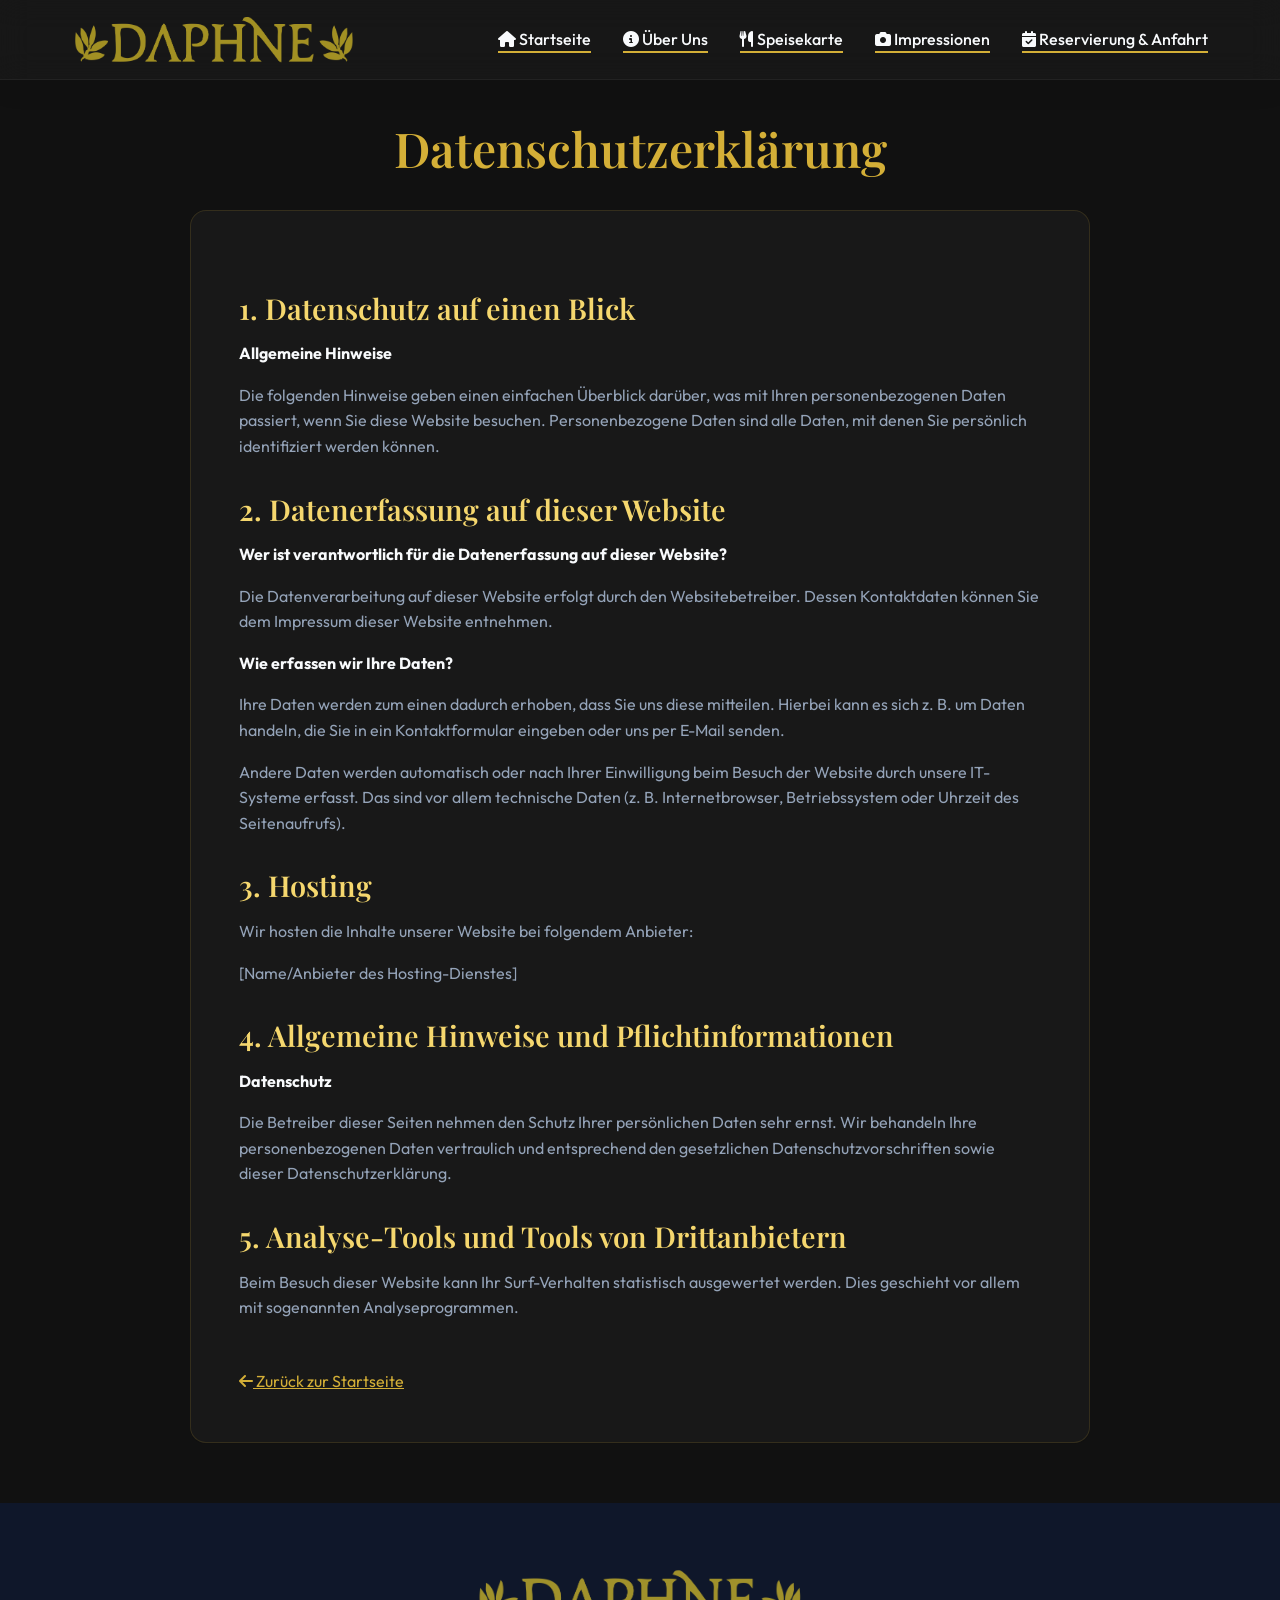
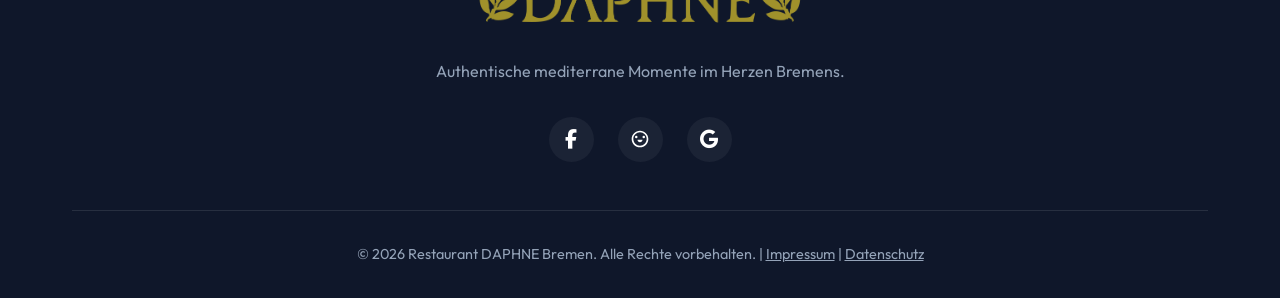
==== datenschutz.html @ 1f501cd0 "init" ====
<!DOCTYPE html>
<html lang="de">

<head>
    <meta charset="UTF-8">
    <meta name="viewport" content="width=device-width, initial-scale=1.0">
    <meta name="description" content="Datenschutzerklärung - Restaurant DAPHNE in Bremen.">
    <meta name="robots" content="noindex, follow">
    <!-- Google Fonts -->
    <link rel="preconnect" href="https://fonts.googleapis.com">
    <link rel="preconnect" href="https://fonts.gstatic.com" crossorigin>
    <link
        href="https://fonts.googleapis.com/css2?family=Outfit:wght@300;400;500;600;700&family=Playfair+Display:ital,wght@0,400;0,600;0,700;1,400&display=swap"
        rel="stylesheet">
    <!-- FontAwesome -->
    <link rel="stylesheet" href="https://cdnjs.cloudflare.com/ajax/libs/font-awesome/6.4.0/css/all.min.css">
    <!-- Styles -->
    <link rel="stylesheet" href="css/style.css">

    <title>Datenschutz | Restaurant DAPHNE Bremen</title>
    <style>
        .legal-content {
            padding: 120px 0 60px;
            min-height: 70vh;
        }
        .legal-content h1 {
            color: var(--clr-gold);
            margin-bottom: 2rem;
            font-size: 3rem;
            text-align: center;
        }
        .legal-box {
            background: rgba(30, 30, 30, 0.6);
            border: 1px solid rgba(212, 175, 55, 0.15);
            border-radius: 16px;
            padding: 3rem;
            backdrop-filter: blur(5px);
            max-width: 900px;
            margin: 0 auto;
        }
        .legal-box h2 {
            text-align: left;
            margin-top: 2rem;
            margin-bottom: 1rem;
            font-size: 1.8rem;
            color: var(--clr-gold-light);
        }
        .legal-box h2::after {
            left: 0;
            transform: none;
        }
        .legal-box p, .legal-box ul, .legal-box li {
            margin-bottom: 1rem;
            color: var(--clr-text-light);
        }
        .legal-box strong {
            color: var(--clr-text-main);
        }
        .back-link {
            display: inline-block;
            margin-top: 2rem;
            color: var(--clr-gold);
            text-decoration: underline;
        }
        .legal-box ul {
            padding-left: 1.5rem;
            list-style-type: disc;
        }
    </style>
</head>

<body>

    <!-- Navigation -->
    <nav class="navbar scrolled" id="navbar">
        <div class="nav-container">
            <a href="index.html" class="logo">
                <img src="assets/images/daphne_logo_orig.png" alt="Restaurant Daphne Logo"
                    style="height:52px; width:auto;">
            </a>
            <div class="nav-toggle" id="nav-toggle">
                <i class="fas fa-bars"></i>
            </div>
            <ul class="nav-links" id="nav-links">
                <li><a href="index.html#home"><i class="fas fa-house"></i> Startseite</a></li>
                <li><a href="index.html#about"><i class="fas fa-info-circle"></i> Über Uns</a></li>
                <li><a href="index.html#menu"><i class="fas fa-utensils"></i> Speisekarte</a></li>
                <li><a href="index.html#gallery"><i class="fas fa-camera"></i> Impressionen</a></li>
                <li><a href="index.html#contact"><i class="fas fa-calendar-check"></i> Reservierung &amp; Anfahrt</a></li>
            </ul>
        </div>
    </nav>

    <main>
        <div class="container legal-content">
            <h1>Datenschutzerklärung</h1>
            <div class="legal-box">
                <h2>1. Datenschutz auf einen Blick</h2>
                <p><strong>Allgemeine Hinweise</strong></p>
                <p>Die folgenden Hinweise geben einen einfachen Überblick darüber, was mit Ihren personenbezogenen Daten passiert, wenn Sie diese Website besuchen. Personenbezogene Daten sind alle Daten, mit denen Sie persönlich identifiziert werden können.</p>
                
                <h2>2. Datenerfassung auf dieser Website</h2>
                <p><strong>Wer ist verantwortlich für die Datenerfassung auf dieser Website?</strong></p>
                <p>Die Datenverarbeitung auf dieser Website erfolgt durch den Websitebetreiber. Dessen Kontaktdaten können Sie dem Impressum dieser Website entnehmen.</p>
                
                <p><strong>Wie erfassen wir Ihre Daten?</strong></p>
                <p>Ihre Daten werden zum einen dadurch erhoben, dass Sie uns diese mitteilen. Hierbei kann es sich z. B. um Daten handeln, die Sie in ein Kontaktformular eingeben oder uns per E-Mail senden.</p>
                <p>Andere Daten werden automatisch oder nach Ihrer Einwilligung beim Besuch der Website durch unsere IT-Systeme erfasst. Das sind vor allem technische Daten (z. B. Internetbrowser, Betriebssystem oder Uhrzeit des Seitenaufrufs).</p>

                <h2>3. Hosting</h2>
                <p>Wir hosten die Inhalte unserer Website bei folgendem Anbieter:</p>
                <p>[Name/Anbieter des Hosting-Dienstes]</p>

                <h2>4. Allgemeine Hinweise und Pflichtinformationen</h2>
                <p><strong>Datenschutz</strong></p>
                <p>Die Betreiber dieser Seiten nehmen den Schutz Ihrer persönlichen Daten sehr ernst. Wir behandeln Ihre personenbezogenen Daten vertraulich und entsprechend den gesetzlichen Datenschutzvorschriften sowie dieser Datenschutzerklärung.</p>
                
                <h2>5. Analyse-Tools und Tools von Drittanbietern</h2>
                <p>Beim Besuch dieser Website kann Ihr Surf-Verhalten statistisch ausgewertet werden. Dies geschieht vor allem mit sogenannten Analyseprogrammen.</p>

                <a href="index.html" class="back-link"><i class="fas fa-arrow-left"></i> Zurück zur Startseite</a>
            </div>
        </div>
    </main>

    <!-- Footer -->
    <footer class="footer">
        <div class="container">
            <div class="footer-content">
                <div class="footer-logo">
                    <img src="assets/images/daphne_logo_orig.png" alt="Restaurant Daphne Logo" 
                         style="height:60px; width:auto; filter: brightness(0) saturate(100%) invert(74%) sepia(58%) saturate(543%) hue-rotate(6deg) brightness(101%);">
                </div>
                <p>Authentische mediterrane Momente im Herzen Bremens.</p>
                <div class="social-links">
                    <a href="https://www.facebook.com/p/Restaurant-Daphne-100063892156850/" target="_blank" rel="noopener noreferrer" class="social-link"
                        aria-label="Facebook"><i class="fa-brands fa-facebook-f"></i></a>
                    <a href="https://www.tripadvisor.de/Restaurant_Review-g187325-d11717537-Reviews-Daphne-Bremen.html" target="_blank" rel="noopener noreferrer" class="social-link"
                        aria-label="TripAdvisor"><svg viewBox="0 0 24 24" style="width: 20px; height: 20px; fill: currentColor;" xmlns="http://www.w3.org/2000/svg"><path d="M12 2C6.477 2 2 6.477 2 12s4.477 10 10 10 10-4.477 10-10S17.523 2 12 2zm0 18c-4.411 0-8-3.589-8-8s3.589-8 8-8 8 3.589 8 8-3.589 8-8 8zm-4.5-9a1.5 1.5 0 100-3 1.5 1.5 0 000 3zm9 0a1.5 1.5 0 100-3 1.5 1.5 0 000 3zm-4.5 5c-1.657 0-3-1.343-3-3h6c0 1.657-1.343 3-3 3z"/></svg></a>
                    <a href="https://www.google.com/search?q=Restaurant+Daphne+Bremen+Rezensionen" target="_blank" rel="noopener noreferrer" class="social-link"
                        aria-label="Google Reviews"><i class="fa-brands fa-google"></i></a>
                </div>
            </div>
            <div class="footer-bottom">
                <p>&copy; 2026 Restaurant DAPHNE Bremen. Alle Rechte vorbehalten. | <a href="impressum.html"
                        style="text-decoration: underline;">Impressum</a> | <a href="datenschutz.html"
                        style="text-decoration: underline;">Datenschutz</a></p>
            </div>
        </div>
    </footer>

    <script src="js/script.js"></script>
</body>

</html>
---- css/style.css ----
/* CSS Variables for theming (Premium Greek Aesthetics) */
:root {
    /* Colors */
    --clr-azure: #004b87;
    /* Deep Greek Sea Blue */
    --clr-azure-light: #0066b8;
    --clr-gold: #D4AF37;
    /* Premium Gold for accents */
    --clr-gold-light: #f5d76e;
    --clr-white: #ffffff;
    --clr-bg-inner: #111111;
    /* Dark background for container boxes */
    --clr-text-main: #f8fafc;
    /* Light text for dark theme */
    --clr-text-light: #94a3b8;
    /* Lighter grey for dark theme */
    --clr-bg-dark: #0f172a;
    /* Main section background */

    /* Typography */
    --font-heading: 'Playfair Display', serif;
    --font-body: 'Outfit', sans-serif;

    /* Layout */
    --max-width: 1200px;
    --header-height: 80px;

    /* Shadows */
    --shadow-sm: 0 2px 4px rgba(0, 0, 0, 0.05);
    --shadow-md: 0 4px 6px rgba(0, 0, 0, 0.07);
    --shadow-lg: 0 10px 15px rgba(0, 0, 0, 0.1);

    /* Transitions */
    --transition-fast: 0.2s ease;
    --transition-norm: 0.3s ease;
    --transition-slow: 0.5s ease;
}

/* Rest */
* {
    margin: 0;
    padding: 0;
    box-sizing: border-box;
}

html {
    scroll-behavior: smooth;
    font-size: 16px;
}

body {
    font-family: var(--font-body);
    color: var(--clr-text-main);
    background-color: var(--clr-bg-inner);
    line-height: 1.6;
    overflow-x: hidden;
}

h1,
h2,
h3,
h4,
h5,
h6 {
    font-family: var(--font-heading);
    font-weight: 600;
    line-height: 1.2;
}

a {
    text-decoration: none;
    color: inherit;
    transition: color var(--transition-fast);
}

ul {
    list-style: none;
}

img {
    max-width: 100%;
    height: auto;
    display: block;
}

/* Utilities */
.container {
    max-width: var(--max-width);
    margin: 0 auto;
    padding: 0 2rem;
}

.bg-light {
    background-color: #1a1a1a;
    /* slightly lighter dark bg */
}

/* Buttons */
.btn {
    display: inline-block;
    padding: 0.8rem 2rem;
    font-weight: 500;
    border-radius: 4px;
    text-transform: uppercase;
    letter-spacing: 1px;
    font-size: 0.9rem;
    transition: all var(--transition-norm);
    cursor: pointer;
    border: 2px solid transparent;
}

.btn-primary {
    background-color: var(--clr-gold);
    color: #1a1a1a;
    /* Dark text on gold button */
}

.btn-primary:hover {
    background-color: var(--clr-gold-light);
    transform: translateY(-2px);
    box-shadow: var(--shadow-md);
}

.btn-secondary {
    background-color: transparent;
    color: var(--clr-gold);
    border-color: var(--clr-gold);
}

.btn-secondary:hover {
    background-color: var(--clr-gold);
    color: #1a1a1a;
    transform: translateY(-2px);
}

/* --- Modules / Components --- */

/* Navbar */
.navbar {
    position: fixed;
    top: 0;
    left: 0;
    width: 100%;
    height: var(--header-height);
    background-color: rgba(26, 26, 26, 0.7);
    /* Modern Glassmorphism */
    backdrop-filter: blur(15px) saturate(180%);
    -webkit-backdrop-filter: blur(15px) saturate(180%);
    border-bottom: 1px solid rgba(255, 255, 255, 0.05);
    z-index: 1000;
    box-shadow: 0 4px 30px rgba(0, 0, 0, 0.1);
    transition: all 0.4s cubic-bezier(0.4, 0, 0.2, 1);
}

.navbar.scrolled {
    height: 70px;
    box-shadow: var(--shadow-md);
}

.nav-container {
    display: flex;
    justify-content: space-between;
    align-items: center;
    max-width: var(--max-width);
    margin: 0 auto;
    padding: 0 2rem;
    height: 100%;
}

.logo {
    display: flex;
    align-items: center;
}

/* Tint the logo image to match the gold accent colour (#D4AF37) */
.logo img {
    filter: brightness(0) saturate(100%) invert(74%) sepia(58%) saturate(543%) hue-rotate(6deg) brightness(101%);
    transition: filter var(--transition-fast);
}

.logo img:hover {
    filter: brightness(0) saturate(100%) invert(90%) sepia(50%) saturate(600%) hue-rotate(6deg) brightness(110%);
}


.logo-text {
    font-family: var(--font-heading);
    font-size: 1.8rem;
    font-weight: 700;
    color: var(--clr-gold);
    letter-spacing: 2px;
}

.nav-links {
    display: flex;
    gap: 2rem;
}

.nav-links a {
    font-weight: 500;
    font-size: 1rem;
    color: var(--clr-text-main);
    position: relative;
}

.nav-links a::after {
    content: '';
    position: absolute;
    bottom: -4px;
    left: 0;
    width: 0;
    height: 2px;
    background-color: var(--clr-gold);
    transition: width var(--transition-norm);
}

.nav-links a:hover::after,
.nav-links a.active::after {
    width: 100%;
}

.nav-toggle {
    display: none;
    font-size: 1.5rem;
    color: var(--clr-gold);
    cursor: pointer;
}

/* Hero Section with Slider */
.hero {
    height: 100vh;
    display: flex;
    align-items: center;
    justify-content: center;
    position: relative;
    color: var(--clr-white);
    text-align: center;
    overflow: hidden;
}

.hero-slider {
    position: absolute;
    top: 0;
    left: 0;
    width: 100%;
    height: 100%;
    z-index: 1;
}

.hero-slide {
    position: absolute;
    top: 0;
    left: 0;
    width: 100%;
    height: 100%;
    background-size: cover;
    background-position: center;
    opacity: 0;
    transition: opacity 1.5s ease-in-out;
    transform: scale(1.1); /* Pre-scale for zoom effect */
}

.hero-slide.active {
    opacity: 1;
    z-index: 2;
    animation: kenBurns 8s linear forwards;
}

@keyframes kenBurns {
    0% { transform: scale(1.1); }
    100% { transform: scale(1); }
}

.hero-overlay {
    position: absolute;
    top: 0;
    left: 0;
    width: 100%;
    height: 100%;
    background: linear-gradient(rgba(0,0,0,0.6), rgba(0,0,0,0.7));
    z-index: 3;
}

.hero-content {
    position: relative;
    z-index: 2;
    color: var(--clr-white);
    max-width: 800px;
    padding: 0 2rem;
    animation: fadeInDown 1s ease-out forwards;
}

.hero-title {
    font-size: 3.5rem;
    margin-bottom: 1rem;
}

.hero-title span {
    color: var(--clr-gold);
    font-size: 4.5rem;
    line-height: 1.1;
}

.hero-subtitle {
    font-size: 1.25rem;
    font-weight: 300;
    margin-bottom: 2rem;
    opacity: 0.9;
}

.hero-buttons {
    display: flex;
    gap: 1rem;
    justify-content: center;
}

/* Basic Sections Setup */
section {
    padding: 5rem 0;
}

section h2 {
    font-size: 2.5rem;
    color: var(--clr-gold);
    margin-bottom: 3rem;
    text-align: center;
    position: relative;
}

section h2::after {
    content: '';
    position: absolute;
    bottom: -15px;
    left: 50%;
    transform: translateX(-50%);
    width: 60px;
    height: 3px;
    background-color: var(--clr-gold);
}

/* Greek Divider Patterns */
.greek-divider {
    width: 100%;
    height: 30px;
    background-image: url("data:image/svg+xml,%3Csvg xmlns='http://www.w3.org/2000/svg' width='30' height='30' viewBox='0 0 30 30'%3E%3Cpath d='M5 15h5v-10h10v20h-20v-10h5z' fill='none' stroke='%23D4AF37' stroke-width='2'/%3E%3C/svg%3E");
    background-repeat: repeat-x;
    background-position: left center;
    background-size: 30px 30px;
    opacity: 0.4;
    margin: 1rem 0;
}

/* Specials Banner */
.specials-banner {
    background: linear-gradient(90deg, var(--clr-gold), var(--clr-gold-light));
    color: #1a1a1a;
    padding: 0.8rem 0;
    text-align: center;
    font-weight: 600;
    font-size: 1.1rem;
    position: relative;
    z-index: 10;
    box-shadow: 0 4px 15px rgba(212, 175, 55, 0.3);
}

.specials-banner i {
    margin-right: 0.8rem;
    animation: pulse 2s infinite;
}

@keyframes pulse {
    0% { transform: scale(1); }
    50% { transform: scale(1.2); }
    100% { transform: scale(1); }
}

/* About Section */
.about-grid {
    display: grid;
    grid-template-columns: 1fr 1fr;
    gap: 4rem;
    align-items: center;
}

.about-content h3 {
    font-size: 2rem;
    color: var(--clr-text-main);
    margin-bottom: 1.5rem;
}

.about-content p {
    margin-bottom: 1.5rem;
    font-size: 1.1rem;
    color: var(--clr-text-light);
}

.about-image {
    position: relative;
}

.about-image img {
    border-radius: 8px;
    box-shadow: var(--shadow-lg);
    transition: transform var(--transition-slow);
}

.about-image:hover img {
    transform: scale(1.02);
}

.about-image::before {
    content: '';
    position: absolute;
    top: -20px;
    right: -20px;
    width: 100%;
    height: 100%;
    border: 3px solid var(--clr-gold);
    border-radius: 8px;
    z-index: -1;
}

/* Menu Section */
.menu-section {
    background-color: var(--clr-bg-dark);
    /* darker section bg */
}

.menu-cards-grid {
    display: grid;
    grid-template-columns: repeat(auto-fit, minmax(280px, 1fr));
    gap: 2rem;
    padding: 1rem 0;
}

.menu-cat-card {
    background: rgba(30, 30, 30, 0.6);
    border: 1px solid rgba(212, 175, 55, 0.15);
    border-radius: 16px;
    padding: 2.5rem 1.5rem;
    text-align: center;
    transition: all 0.4s cubic-bezier(0.175, 0.885, 0.32, 1.275);
    cursor: pointer;
    backdrop-filter: blur(5px);
}

.menu-cat-card:hover {
    transform: translateY(-12px) scale(1.02);
    box-shadow: 0 20px 40px rgba(0, 0, 0, 0.3);
    border-color: var(--clr-gold);
    background: rgba(42, 42, 42, 0.9);
}

.cat-icon {
    font-size: 3rem;
    color: var(--clr-gold);
    margin-bottom: 1.5rem;
}

.menu-cat-card h3 {
    font-size: 1.5rem;
    color: var(--clr-gold-light);
    margin-bottom: 1rem;
}

.menu-cat-card p {
    color: var(--clr-text-light);
    font-size: 0.95rem;
    line-height: 1.5;
}

/* Menu Modal Styles */
.menu-modal {
    display: none;
    /* Hidden by default */
    position: fixed;
    z-index: 2000;
    left: 0;
    top: 0;
    width: 100%;
    height: 100%;
    background-color: rgba(15, 23, 42, 0.85);
    /* Dark overlay */
    backdrop-filter: blur(5px);
    overflow-y: auto;
    opacity: 0;
    transition: opacity var(--transition-norm);
}

.menu-modal.show {
    display: block;
    opacity: 1;
}

.menu-modal-content {
    background-color: rgba(26, 26, 26, 0.9);
    margin: 5% auto;
    padding: 3.5rem 2.5rem;
    border: 1px solid rgba(212, 175, 55, 0.3);
    border-radius: 20px;
    width: 90%;
    max-width: 850px;
    box-shadow: 0 25px 50px -12px rgba(0, 0, 0, 0.5);
    position: relative;
    transform: translateY(-40px);
    transition: transform 0.6s cubic-bezier(0.34, 1.56, 0.64, 1);
    backdrop-filter: blur(20px);
    -webkit-backdrop-filter: blur(20px);
}

.menu-modal.show .menu-modal-content {
    transform: translateY(0);
}

.close-modal {
    color: var(--clr-text-light);
    position: absolute;
    top: 20px;
    right: 30px;
    font-size: 2.5rem;
    font-weight: bold;
    cursor: pointer;
    transition: color var(--transition-fast);
}

.close-modal:hover,
.close-modal:focus {
    color: var(--clr-gold-light);
    text-decoration: none;
}

/* Modal Internal Menu Grid styles reused from previous */
#modalMenuGrid {
    padding-top: 1rem;
}

.menu-grid {
    display: grid;
    grid-template-columns: repeat(auto-fit, minmax(300px, 1fr));
    gap: 2rem;
}

.menu-item {
    background: rgba(45, 45, 45, 0.3);
    padding: 1.5rem;
    border-radius: 12px;
    border: 1px solid rgba(255, 255, 255, 0.03);
    border-left: 4px solid var(--clr-gold);
    transition: all 0.3s cubic-bezier(0.4, 0, 0.2, 1);
}

.menu-item:hover {
    background: rgba(55, 55, 55, 0.5);
    transform: translateX(8px);
    box-shadow: 15px 15px 35px rgba(0, 0, 0, 0.2);
}

.menu-item-header {
    display: flex;
    justify-content: space-between;
    align-items: baseline;
    margin-bottom: 0.5rem;
}

.menu-item-title {
    font-weight: 600;
    font-size: 1.2rem;
    color: var(--clr-gold);
}

.menu-item-price {
    font-weight: 700;
    color: var(--clr-text-main);
    font-size: 1.1rem;
}

.menu-item-desc {
    color: var(--clr-text-light);
    font-size: 0.95rem;
    line-height: 1.4;
}

/* Gallery / Slider Section */
.gallery-section {
    position: relative;
    overflow: hidden;
}

.slider-container {
    position: relative;
    max-width: 1000px;
    margin: 0 auto;
    border-radius: 8px;
    overflow: hidden;
    box-shadow: var(--shadow-lg);
    aspect-ratio: 16/9;
    background: #111;
}

.slider {
    display: flex;
    transition: transform 0.5s ease-in-out;
    height: 100%;
}

.slide {
    position: relative;
    min-width: 100%;
    height: 100%;
}

.slide img {
    width: 100%;
    height: 100%;
    object-fit: cover;
}

.slide-caption {
    position: absolute;
    bottom: 0;
    left: 0;
    width: 100%;
    padding: 4rem 2rem 2rem;
    background: linear-gradient(transparent, rgba(17, 17, 17, 0.9));
    color: var(--clr-white);
    font-size: 1.2rem;
    font-weight: 500;
    text-align: center;
    transform: translateY(20px);
    opacity: 0;
    transition: all 0.5s ease 0.3s;
}

.slide.active-slide .slide-caption {
    transform: translateY(0);
    opacity: 1;
}

.slider-dots {
    position: absolute;
    bottom: 20px;
    left: 0;
    width: 100%;
    display: flex;
    justify-content: center;
    gap: 0.5rem;
    z-index: 10;
}

.dot {
    width: 12px;
    height: 12px;
    border-radius: 50%;
    background: rgba(255, 255, 255, 0.3);
    cursor: pointer;
    transition: background var(--transition-fast);
}

.dot.active {
    background: var(--clr-gold);
}

.slider-btn {
    position: absolute;
    top: 50%;
    transform: translateY(-50%);
    background: rgba(42, 42, 42, 0.8);
    color: var(--clr-gold);
    border: 1px solid var(--clr-gold);
    width: 50px;
    height: 50px;
    border-radius: 50%;
    font-size: 1.5rem;
    cursor: pointer;
    z-index: 10;
    transition: all var(--transition-fast);
}

.slider-btn:hover {
    background: var(--clr-gold);
    color: #1a1a1a;
}

.slider-btn.prev {
    left: 20px;
}

.slider-btn.next {
    right: 20px;
}

/* Reviews Section */
.reviews-section {
    background-color: var(--clr-bg-dark);
    padding: 6rem 0;
}

.reviews-grid {
    display: grid;
    grid-template-columns: repeat(auto-fit, minmax(300px, 1fr));
    gap: 2.5rem;
}

.review-card {
    background: rgba(30, 30, 30, 0.4);
    border: 1px solid rgba(212, 175, 55, 0.1);
    border-radius: 12px;
    padding: 2rem;
    position: relative;
    transition: transform var(--transition-norm);
}

.review-card:hover {
    transform: translateY(-10px);
    border-color: var(--clr-gold);
}

.review-stars {
    color: var(--clr-gold);
    margin-bottom: 1rem;
    font-size: 0.9rem;
}

.review-text {
    font-style: italic;
    color: var(--clr-text-main);
    margin-bottom: 1.5rem;
    line-height: 1.6;
}

.review-author {
    font-weight: 600;
    color: var(--clr-gold-light);
    display: flex;
    align-items: center;
    gap: 0.8rem;
}

.review-author::before {
    content: '';
    width: 30px;
    height: 2px;
    background-color: var(--clr-gold);
}

/* Sticky Reservation Bar */
.reservation-bar {
    position: fixed;
    bottom: 0;
    left: 0;
    width: 100%;
    background: linear-gradient(90deg, var(--clr-gold), var(--clr-gold-light));
    color: #1a1a1a;
    text-align: center;
    padding: 0.75rem 0;
    font-weight: 700;
    font-size: 1.1rem;
    z-index: 1050; /* Below mobile nav (1100) */
    box-shadow: 0 -4px 15px rgba(0, 0, 0, 0.2);
    transform: translateY(100%);
    transition: transform 0.4s cubic-bezier(0.4, 0, 0.2, 1);
    display: none; /* Only on mobile/scroll */
}

.reservation-bar.visible {
    transform: translateY(0);
}

.reservation-bar a {
    color: inherit;
    display: flex;
    align-items: center;
    justify-content: center;
    gap: 0.8rem;
}

.reservation-bar i {
    font-size: 1.2rem;
}

@media (max-width: 768px) {
    .reservation-bar {
        display: block;
        bottom: 64px; /* Above mobile bottom nav */
    }
}

.opening-hours-highlight {
    color: var(--clr-gold) !important;
    font-weight: 700;
}

/* Smart Opening Status Indicator */
.opening-status {
    display: flex;
    align-items: center;
    gap: 0.8rem;
    margin-bottom: 1.5rem;
    background: rgba(45, 45, 45, 0.4);
    padding: 0.8rem 1.2rem;
    border-radius: 8px;
    border: 1px solid rgba(255, 255, 255, 0.05);
}

.status-dot {
    width: 12px;
    height: 12px;
    border-radius: 50%;
    position: relative;
    display: inline-block;
}

.status-dot.open {
    background-color: #22c55e;
    box-shadow: 0 0 10px rgba(34, 197, 94, 0.4);
}

.status-dot.closed {
    background-color: #ef4444;
    box-shadow: 0 0 10px rgba(239, 68, 68, 0.4);
}

.status-dot.open::after {
    content: '';
    position: absolute;
    width: 100%;
    height: 100%;
    background-color: inherit;
    border-radius: 50%;
    animation: pulse-green 2s infinite;
}

@keyframes pulse-green {
    0% { transform: scale(1); opacity: 0.8; }
    100% { transform: scale(2.5); opacity: 0; }
}

.status-text {
    font-weight: 600;
    font-size: 1rem;
    color: var(--clr-text-main);
}

/* Contact layout tweaks for day highlighting */
.opening-hours-list {
    display: flex;
    flex-direction: column;
    gap: 0.5rem;
}

/* Hero Section */
.contact-grid {
    display: grid;
    grid-template-columns: 1fr 1fr;
    gap: 4rem;
    align-items: start;
}

.contact-info {
    background: #1a1a1a;
    padding: 3rem;
    border-radius: 8px;
    box-shadow: var(--shadow-md);
    border-top: 4px solid var(--clr-gold);
}

.contact-info h3 {
    font-size: 1.8rem;
    margin-bottom: 2rem;
    color: var(--clr-gold);
}

.info-item {
    display: flex;
    align-items: flex-start;
    margin-bottom: 1.5rem;
}

.info-item i {
    color: var(--clr-gold);
    font-size: 1.5rem;
    margin-right: 1.5rem;
    margin-top: 0.2rem;
}

.info-text strong {
    display: block;
    color: var(--clr-text-main);
    margin-bottom: 0.25rem;
}

.info-text p {
    color: var(--clr-text-main);
}

.info-text p a {
    color: var(--clr-gold);
}

.map-container {
    width: 100%;
    height: 100%;
    min-height: 400px;
    border-radius: 8px;
    overflow: hidden;
    box-shadow: var(--shadow-md);
}

.map-container iframe {
    width: 100%;
    height: 100%;
    border: 0;
}

/* Footer layout */
.footer {
    background-color: var(--clr-bg-dark);
    color: var(--clr-text-light);
    padding: 4rem 0 2rem;
}

.footer-content {
    display: flex;
    flex-direction: column;
    align-items: center;
    text-align: center;
    gap: 2rem;
    margin-bottom: 3rem;
}

.footer-logo {
    font-family: var(--font-heading);
    color: var(--clr-gold);
    font-size: 2.5rem;
    letter-spacing: 2px;
}

.social-links {
    display: flex;
    gap: 1.5rem;
}

.social-link {
    width: 45px;
    height: 45px;
    border-radius: 50%;
    background-color: rgba(255, 255, 255, 0.05);
    display: flex;
    align-items: center;
    justify-content: center;
    color: var(--clr-white);
    font-size: 1.2rem;
    transition: all var(--transition-fast);
}

.social-link:hover {
    background-color: var(--clr-gold);
    color: var(--clr-bg-dark);
    transform: translateY(-3px);
}

.footer-bottom {
    text-align: center;
    padding-top: 2rem;
    border-top: 1px solid rgba(255, 255, 255, 0.1);
    font-size: 0.9rem;
}

@media (max-width: 1100px) {
    .nav-links {
        gap: 1rem;
    }

    .nav-links a {
        font-size: 0.9rem;
    }

    .nav-container {
        padding: 0 1rem;
    }
}

@media (max-width: 992px) {

    .contact-grid,
    .about-grid {
        grid-template-columns: 1fr;
    }
}

/* Scroll to Top Button */
#scrollToTopBtn {
    position: fixed;
    bottom: 30px;
    right: 30px;
    width: 50px;
    height: 50px;
    background-color: var(--clr-gold);
    color: #1a1a1a;
    border: none;
    border-radius: 50%;
    font-size: 1.2rem;
    cursor: pointer;
    box-shadow: var(--shadow-lg);
    opacity: 0;
    visibility: hidden;
    transform: translateY(20px);
    transition: all var(--transition-norm);
    z-index: 999;
}

#scrollToTopBtn.visible {
    opacity: 1;
    visibility: visible;
    transform: translateY(0);
}

#scrollToTopBtn:hover {
    background-color: var(--clr-gold-light);
    transform: translateY(-5px);
}

.fade-in-section {
    opacity: 0;
    transform: translateY(30px);
    transition: opacity 1s cubic-bezier(0.25, 0.46, 0.45, 0.94), transform 1s cubic-bezier(0.25, 0.46, 0.45, 0.94);
    will-change: opacity, transform;
}

.fade-in-section.is-visible {
    opacity: 1;
    transform: translateY(0);
}

/* Animations */
@keyframes fadeInDown {
    from {
        opacity: 0;
        transform: translateY(-40px);
    }

    to {
        opacity: 1;
        transform: translateY(0);
    }
}

/* Print Styles */
@media print {

    .navbar,
    .hero,
    .slider-btn,
    .slider-dots,
    .social-links,
    #scrollToTopBtn,
    iframe {
        display: none !important;
    }

    body {
        background: white !important;
        color: black !important;
    }

    h2,
    h3,
    p {
        color: black !important;
    }

    .menu-cat-card {
        border: 1px solid #ccc !important;
        page-break-inside: avoid;
    }
}

/* Responsive */
@media (max-width: 768px) {

    /* ── Hide hamburger / old dropdown nav ── */
    .nav-links,
    .nav-toggle {
        display: none !important;
    }

    /* ── Slim top navbar on mobile (logo only) ── */
    .navbar {
        height: 56px;
    }

    .navbar.scrolled {
        height: 48px;
    }

    .logo img {
        height: 40px !important;
    }

    /* ── Body padding: top for navbar, bottom for tab bar ── */
    body {
        padding-bottom: 68px;
    }

    /* ── Hero ── */
    .hero {
        height: auto;
        min-height: 60vh;
        padding: 5rem 0 3rem;
        background-attachment: scroll;
        /* parallax off on mobile */
    }

    .hero-title {
        font-size: 2.2rem;
    }

    .hero-title span {
        font-size: 2.8rem;
    }

    .hero-subtitle {
        font-size: 1rem;
    }

    .hero-buttons {
        flex-direction: column;
        align-items: center;
        gap: 0.75rem;
    }

    .hero-buttons .btn {
        width: 100%;
        max-width: 280px;
        text-align: center;
    }

    /* ── Sections ── */
    section {
        padding: 4rem 0;
    }

    section h2 {
        font-size: 1.9rem;
        margin-bottom: 2rem;
    }

    /* ── About / Contact stacked ── */
    .about-grid,
    .contact-grid {
        grid-template-columns: 1fr;
        gap: 2rem;
    }

    .about-image::before {
        display: none;
        /* decorative offset border looks off on mobile */
    }

    /* ── Menu cards ── */
    .menu-cards-grid {
        grid-template-columns: 1fr 1fr;
        gap: 1rem;
    }

    .menu-cat-card {
        padding: 1.5rem 1rem;
    }

    .cat-icon {
        font-size: 2.2rem;
        margin-bottom: 0.75rem;
    }

    .menu-cat-card h3 {
        font-size: 1.1rem;
    }

    /* ── Gallery slider ── */
    .slider-container {
        border-radius: 4px;
    }

    /* ── Contact info box ── */
    .contact-info {
        padding: 2rem 1.25rem;
    }

    /* ── Scroll to top button: sit above bottom nav ── */
    #scrollToTopBtn {
        bottom: 82px;
        right: 16px;
        width: 42px;
        height: 42px;
        font-size: 1rem;
    }
}

/* ━━━━━━━━━━━━━━━━━━━━━━━━━━━━━━━━━━
   MOBILE BOTTOM NAV BAR
   Hidden on desktop, shown ≤768px
━━━━━━━━━━━━━━━━━━━━━━━━━━━━━━━━━━ */
.mobile-bottom-nav {
    display: none;
    /* hidden on desktop */
}

@media (max-width: 768px) {
    .mobile-bottom-nav {
        display: flex;
        position: fixed;
        bottom: 0;
        left: 0;
        width: 100%;
        height: 64px;
        background-color: #1a1a1a;
        border-top: 1px solid rgba(212, 175, 55, 0.25);
        box-shadow: 0 -4px 20px rgba(0, 0, 0, 0.4);
        z-index: 1100;
        justify-content: space-around;
        align-items: stretch;
        padding: 0;
        /* Respect iPhone safe-area / home indicator */
        padding-bottom: env(safe-area-inset-bottom);
    }

    .mobile-nav-item {
        display: flex;
        flex-direction: column;
        align-items: center;
        justify-content: center;
        gap: 3px;
        flex: 1;
        color: #888;
        font-size: 0.65rem;
        font-family: var(--font-body);
        font-weight: 500;
        letter-spacing: 0.3px;
        text-decoration: none;
        text-transform: uppercase;
        padding: 6px 2px 4px;
        transition: color var(--transition-fast), background-color var(--transition-fast);
        position: relative;
        -webkit-tap-highlight-color: transparent;
    }

    .mobile-nav-item i {
        font-size: 1.25rem;
        transition: transform var(--transition-fast), color var(--transition-fast);
    }

    .mobile-nav-item span {
        line-height: 1;
    }

    /* Active tab highlight */
    .mobile-nav-item.active {
        color: var(--clr-gold);
    }

    .mobile-nav-item.active i {
        transform: translateY(-2px);
        color: var(--clr-gold);
    }

    /* Gold indicator pip above active tab */
    .mobile-nav-item.active::before {
        content: '';
        position: absolute;
        top: 0;
        left: 50%;
        transform: translateX(-50%);
        width: 28px;
        height: 3px;
        border-radius: 0 0 3px 3px;
        background: var(--clr-gold);
    }

    /* Hover state for non-active */
    .mobile-nav-item:not(.active):hover {
        color: var(--clr-gold-light);
        background-color: rgba(212, 175, 55, 0.06);
    }
}

/* Very small phones */
@media (max-width: 380px) {
    .mobile-nav-item span {
        display: none;
        /* icon-only on tiny screens */
    }

    .mobile-nav-item i {
        font-size: 1.4rem;
    }

    .hero-title {
        font-size: 1.8rem;
    }

    .hero-title span {
        font-size: 2.2rem;
    }

    .menu-cards-grid {
        grid-template-columns: 1fr;
    }
}
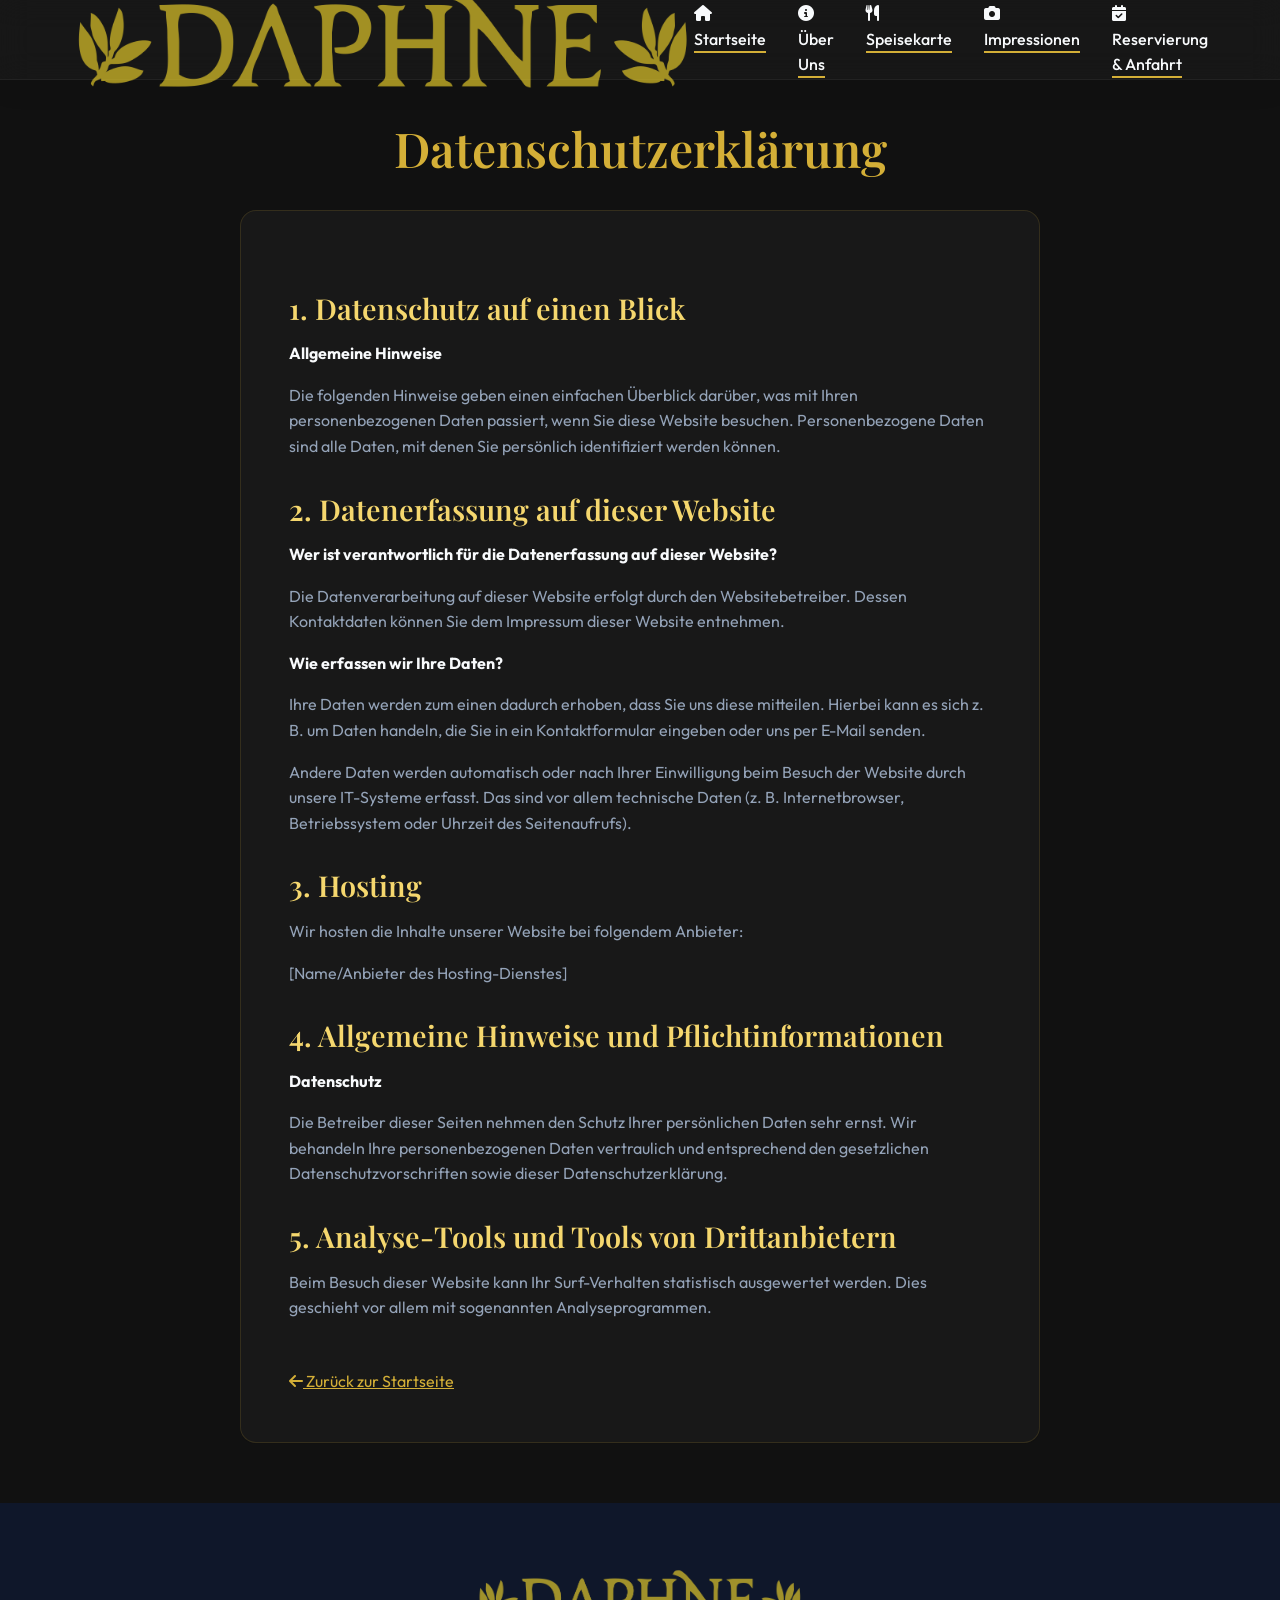
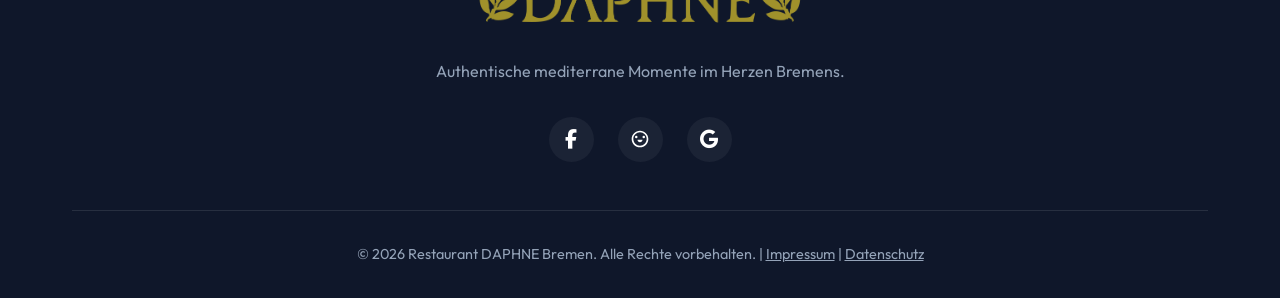
==== commit c0e27de1: "style: align legal pages with index.html CSS and accessibility - Move inline <style> blocks to CSS c" ====
--- a/datenschutz.html
+++ b/datenschutz.html
@@ -18,55 +18,6 @@
     <link rel="stylesheet" href="css/style.css">
 
     <title>Datenschutz | Restaurant DAPHNE Bremen</title>
-    <style>
-        .legal-content {
-            padding: 120px 0 60px;
-            min-height: 70vh;
-        }
-        .legal-content h1 {
-            color: var(--clr-gold);
-            margin-bottom: 2rem;
-            font-size: 3rem;
-            text-align: center;
-        }
-        .legal-box {
-            background: rgba(30, 30, 30, 0.6);
-            border: 1px solid rgba(212, 175, 55, 0.15);
-            border-radius: 16px;
-            padding: 3rem;
-            backdrop-filter: blur(5px);
-            max-width: 900px;
-            margin: 0 auto;
-        }
-        .legal-box h2 {
-            text-align: left;
-            margin-top: 2rem;
-            margin-bottom: 1rem;
-            font-size: 1.8rem;
-            color: var(--clr-gold-light);
-        }
-        .legal-box h2::after {
-            left: 0;
-            transform: none;
-        }
-        .legal-box p, .legal-box ul, .legal-box li {
-            margin-bottom: 1rem;
-            color: var(--clr-text-light);
-        }
-        .legal-box strong {
-            color: var(--clr-text-main);
-        }
-        .back-link {
-            display: inline-block;
-            margin-top: 2rem;
-            color: var(--clr-gold);
-            text-decoration: underline;
-        }
-        .legal-box ul {
-            padding-left: 1.5rem;
-            list-style-type: disc;
-        }
-    </style>
 </head>
 
 <body>
@@ -75,12 +26,11 @@
     <nav class="navbar scrolled" id="navbar">
         <div class="nav-container">
             <a href="index.html" class="logo">
-                <img src="assets/images/daphne_logo_orig.png" alt="Restaurant Daphne Logo"
-                    style="height:52px; width:auto;">
+                <img src="assets/images/daphne_logo_orig.png" alt="Restaurant Daphne Logo" height="52" width="auto" loading="eager">
             </a>
-            <div class="nav-toggle" id="nav-toggle">
-                <i class="fas fa-bars"></i>
-            </div>
+            <button class="nav-toggle" id="nav-toggle" aria-expanded="false" aria-controls="nav-links" aria-label="Navigation öffnen">
+                <i class="fas fa-bars" aria-hidden="true"></i>
+            </button>
             <ul class="nav-links" id="nav-links">
                 <li><a href="index.html#home"><i class="fas fa-house"></i> Startseite</a></li>
                 <li><a href="index.html#about"><i class="fas fa-info-circle"></i> Über Uns</a></li>
@@ -128,8 +78,8 @@
         <div class="container">
             <div class="footer-content">
                 <div class="footer-logo">
-                    <img src="assets/images/daphne_logo_orig.png" alt="Restaurant Daphne Logo" 
-                         style="height:60px; width:auto; filter: brightness(0) saturate(100%) invert(74%) sepia(58%) saturate(543%) hue-rotate(6deg) brightness(101%);">
+                    <img src="assets/images/daphne_logo_orig.png" alt="Restaurant Daphne Logo"
+                         class="footer-logo-img">
                 </div>
                 <p>Authentische mediterrane Momente im Herzen Bremens.</p>
                 <div class="social-links">
@@ -142,9 +92,7 @@
                 </div>
             </div>
             <div class="footer-bottom">
-                <p>&copy; 2026 Restaurant DAPHNE Bremen. Alle Rechte vorbehalten. | <a href="impressum.html"
-                        style="text-decoration: underline;">Impressum</a> | <a href="datenschutz.html"
-                        style="text-decoration: underline;">Datenschutz</a></p>
+                <p>&copy; 2026 Restaurant DAPHNE Bremen. Alle Rechte vorbehalten. | <a href="impressum.html" class="footer-legal-link">Impressum</a> | <a href="datenschutz.html" class="footer-legal-link">Datenschutz</a></p>
             </div>
         </div>
     </footer>
--- a/css/style.css
+++ b/css/style.css
@@ -56,6 +56,30 @@
     overflow-x: hidden;
 }
 
+/* Issue #1: Focus indicator for keyboard navigation */
+:focus-visible {
+    outline: 2px solid var(--clr-gold);
+    outline-offset: 3px;
+}
+
+/* Skip to main content link for keyboard users */
+.skip-link {
+    position: absolute;
+    top: -100px;
+    left: 0;
+    background: var(--clr-azure);
+    color: var(--clr-white);
+    padding: 0.75rem 1.5rem;
+    z-index: 9999;
+    transition: top var(--transition-norm);
+    font-family: var(--font-body);
+    font-weight: 500;
+}
+
+.skip-link:focus {
+    top: 0;
+}
+
 h1,
 h2,
 h3,
@@ -131,6 +155,12 @@
     background-color: var(--clr-gold);
     color: #1a1a1a;
     transform: translateY(-2px);
+}
+
+/* Issue #8: Visually secondary gold outline button (smaller, less prominent) */
+.btn-outline-gold {
+    font-size: 0.875rem;
+    padding: 0.6rem 1.4rem;
 }
 
 /* --- Modules / Components --- */
@@ -224,11 +254,14 @@
     font-size: 1.5rem;
     color: var(--clr-gold);
     cursor: pointer;
+    background: none;
+    border: none;
+    padding: 0;
 }
 
 /* Hero Section with Slider */
 .hero {
-    height: 100vh;
+    min-height: 100dvh;
     display: flex;
     align-items: center;
     justify-content: center;
@@ -521,6 +554,10 @@
     font-weight: bold;
     cursor: pointer;
     transition: color var(--transition-fast);
+    background: none;
+    border: none;
+    padding: 0;
+    line-height: 1;
 }
 
 .close-modal:hover,
@@ -648,12 +685,22 @@
 }
 
 .dot {
+    position: relative; /* Issue #4: needed for ::after tap area */
     width: 12px;
     height: 12px;
     border-radius: 50%;
     background: rgba(255, 255, 255, 0.3);
     cursor: pointer;
     transition: background var(--transition-fast);
+    border: none;
+    padding: 0;
+}
+
+/* Issue #4: Expand tap area to ~44px without changing visual size */
+.dot::after {
+    content: '';
+    position: absolute;
+    inset: -16px;
 }
 
 .dot.active {
@@ -781,7 +828,13 @@
 @media (max-width: 768px) {
     .reservation-bar {
         display: block;
-        bottom: 64px; /* Above mobile bottom nav */
+        /* Issue #5: Account for iPhone home indicator safe area */
+        bottom: calc(64px + env(safe-area-inset-bottom));
+    }
+
+    /* Issue #5: Ensure content isn't hidden under bottom nav + safe area */
+    body {
+        padding-bottom: calc(68px + env(safe-area-inset-bottom));
     }
 }
 
@@ -1023,7 +1076,8 @@
 .fade-in-section {
     opacity: 0;
     transform: translateY(30px);
-    transition: opacity 1s cubic-bezier(0.25, 0.46, 0.45, 0.94), transform 1s cubic-bezier(0.25, 0.46, 0.45, 0.94);
+    /* Issue #7: Reduced from 1s to 0.4s for snappier feel */
+    transition: opacity 0.4s cubic-bezier(0.25, 0.46, 0.45, 0.94), transform 0.4s cubic-bezier(0.25, 0.46, 0.45, 0.94);
     will-change: opacity, transform;
 }
 
@@ -1045,7 +1099,98 @@
     }
 }
 
-/* Print Styles */
+/* ━━━━━━━━━━━━━━━━━━━━━━━━━━━━━━━━━━
+   LEGAL PAGES
+   Shared styles for datenschutz.html and impressum.html
+━━━━━━━━━━━━━━━━━━━━━━━━━━━━━━━━━━ */
+.legal-content {
+    padding: 120px 0 60px;
+    min-height: 70vh;
+}
+
+.legal-content h1 {
+    color: var(--clr-gold);
+    margin-bottom: 2rem;
+    font-size: 3rem;
+    text-align: center;
+}
+
+.legal-content h1::after {
+    display: none; /* Override section h2::after for legal page h1 */
+}
+
+.legal-box {
+    background: rgba(30, 30, 30, 0.6);
+    border: 1px solid rgba(212, 175, 55, 0.15);
+    border-radius: 16px;
+    padding: 3rem;
+    backdrop-filter: blur(5px);
+    max-width: 800px;
+    margin: 0 auto;
+}
+
+.legal-box h2 {
+    text-align: left;
+    margin-top: 2rem;
+    margin-bottom: 1rem;
+    font-size: 1.8rem;
+    color: var(--clr-gold-light);
+}
+
+.legal-box h2::after {
+    display: none; /* Override section h2 underline for legal boxes */
+}
+
+.legal-box p,
+.legal-box ul,
+.legal-box li {
+    margin-bottom: 1rem;
+    color: var(--clr-text-light);
+}
+
+.legal-box ul {
+    padding-left: 1.5rem;
+    list-style-type: disc;
+}
+
+.legal-box strong {
+    color: var(--clr-text-main);
+}
+
+.legal-box a {
+    color: var(--clr-gold);
+}
+
+.legal-box a:hover {
+    color: var(--clr-gold-light);
+}
+
+.back-link {
+    display: inline-block;
+    margin-top: 2rem;
+    color: var(--clr-gold);
+    text-decoration: underline;
+}
+
+.back-link:hover {
+    color: var(--clr-gold-light);
+}
+
+/* Footer logo filter (replaces inline style on img) */
+.footer-logo-img {
+    height: 60px;
+    width: auto;
+    filter: brightness(0) saturate(100%) invert(74%) sepia(58%) saturate(543%) hue-rotate(6deg) brightness(101%);
+}
+
+/* Footer legal page links */
+.footer-legal-link {
+    text-decoration: underline;
+}
+
+/* ━━━━━━━━━━━━━━━━━━━━━━━━━━━━━━━━━━
+   PRINT STYLES
+━━━━━━━━━━━━━━━━━━━━━━━━━━━━━━━━━━ */
 @media print {
 
     .navbar,
@@ -1190,9 +1335,24 @@
     #scrollToTopBtn {
         bottom: 82px;
         right: 16px;
-        width: 42px;
-        height: 42px;
+        width: 44px;
+        height: 44px;
         font-size: 1rem;
+    }
+
+    /* ── Reservation bar: sufficient tap area (WCAG 44px) ── */
+    .reservation-bar a {
+        padding: 0.9rem 1.5rem;
+    }
+
+    /* ── Map: compact height on mobile (was 400px = 60%+ viewport) ── */
+    .map-container {
+        min-height: 260px;
+    }
+
+    /* ── Modal close: avoid iPhone notch / Dynamic Island ── */
+    .close-modal {
+        right: max(30px, calc(env(safe-area-inset-right) + 15px));
     }
 }
 
@@ -1232,7 +1392,7 @@
         gap: 3px;
         flex: 1;
         color: #888;
-        font-size: 0.65rem;
+        font-size: 0.72rem;
         font-family: var(--font-body);
         font-weight: 500;
         letter-spacing: 0.3px;
@@ -1281,6 +1441,18 @@
         color: var(--clr-gold-light);
         background-color: rgba(212, 175, 55, 0.06);
     }
+
+    /* Footer bottom padding to account for fixed mobile bottom nav */
+    .footer {
+        padding-bottom: calc(64px + env(safe-area-inset-bottom) + 1rem);
+    }
+}
+
+/* Menu cards: single column from 480px (covers iPhone SE at 375px) */
+@media (max-width: 480px) {
+    .menu-cards-grid {
+        grid-template-columns: 1fr;
+    }
 }
 
 /* Very small phones */
@@ -1302,7 +1474,27 @@
         font-size: 2.2rem;
     }
 
-    .menu-cards-grid {
-        grid-template-columns: 1fr;
+}
+
+/* Landscape mode on small devices (e.g. iPhone SE rotated) */
+@media (orientation: landscape) and (max-height: 500px) {
+    .hero {
+        min-height: auto;
+        padding: 3rem 0 2rem;
+    }
+    .hero-title { font-size: 1.8rem; }
+    .hero-title span { font-size: 2.2rem; }
+}
+
+/* Issue #2: Respect user's reduced-motion preference */
+@media (prefers-reduced-motion: reduce) {
+    *, *::before, *::after {
+        animation-duration: 0.01ms !important;
+        transition-duration: 0.01ms !important;
+    }
+
+    .fade-in-section {
+        opacity: 1;
+        transform: none;
     }
 }
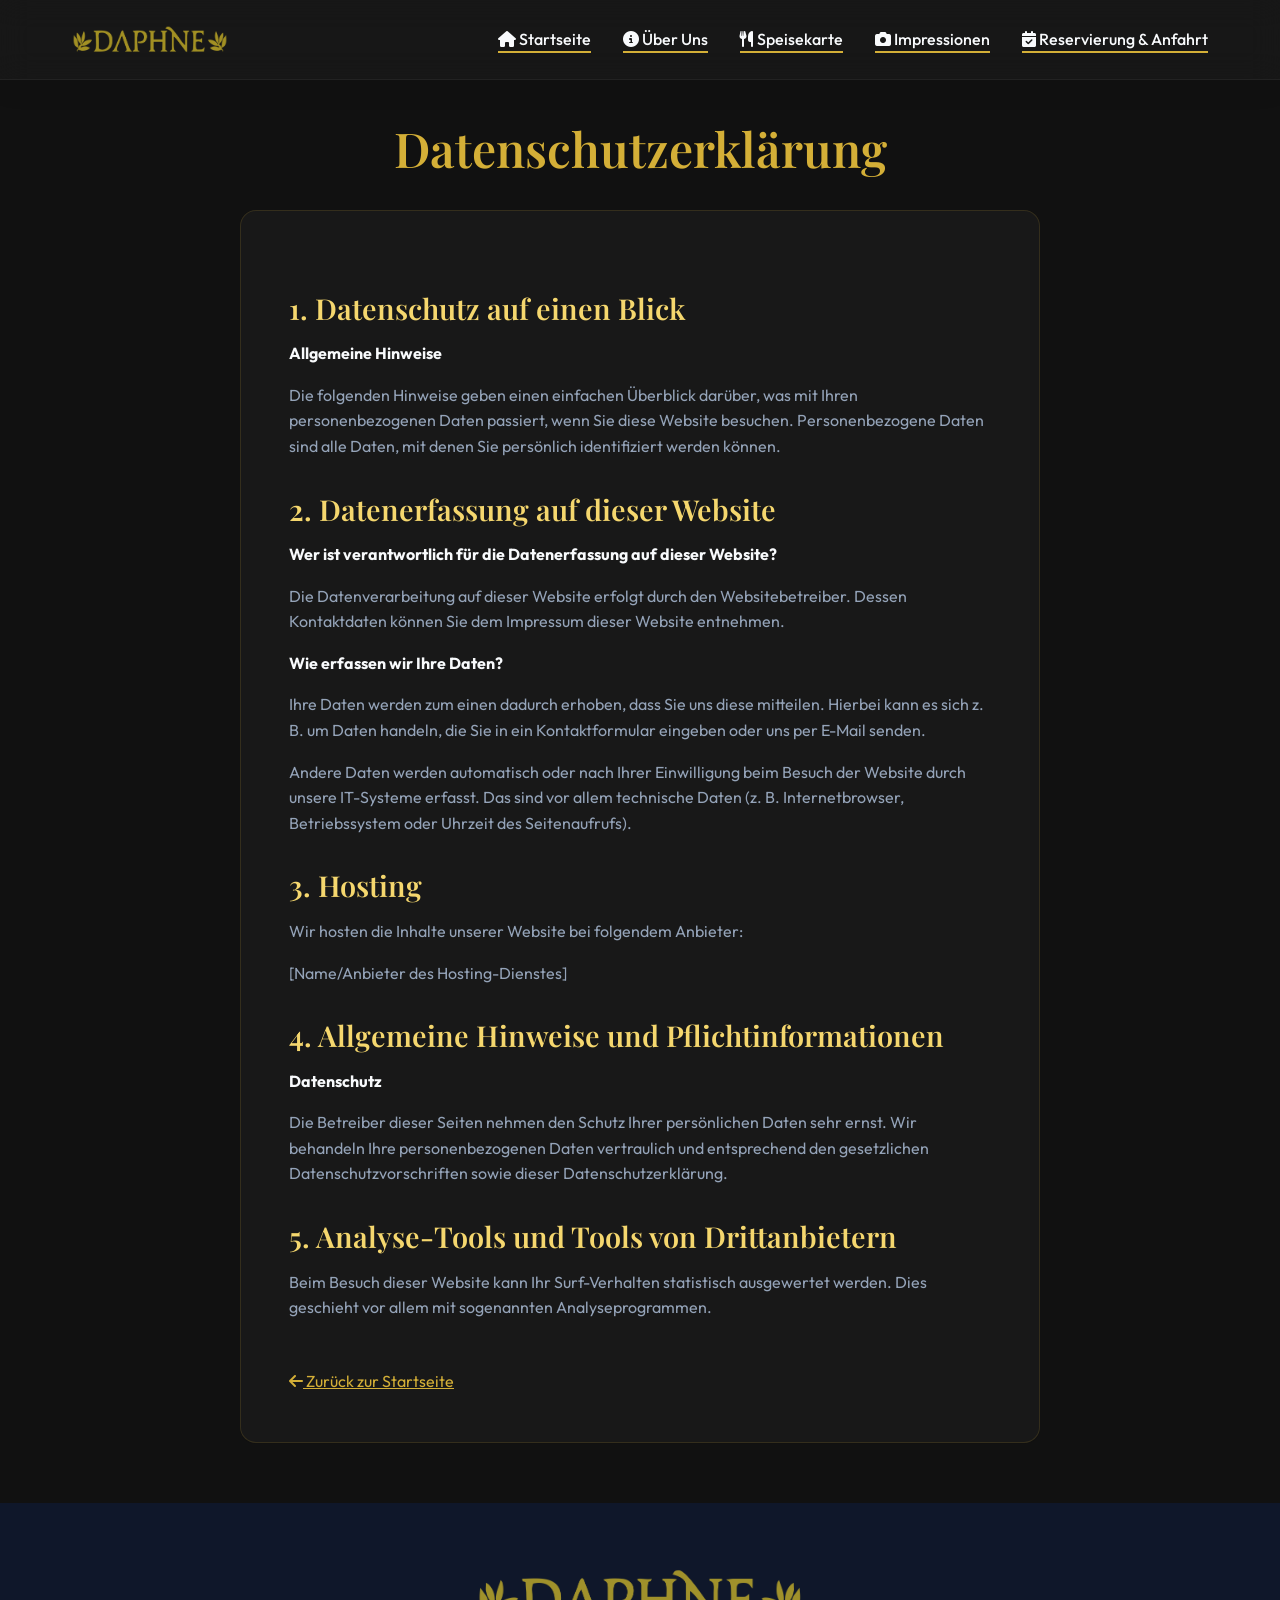
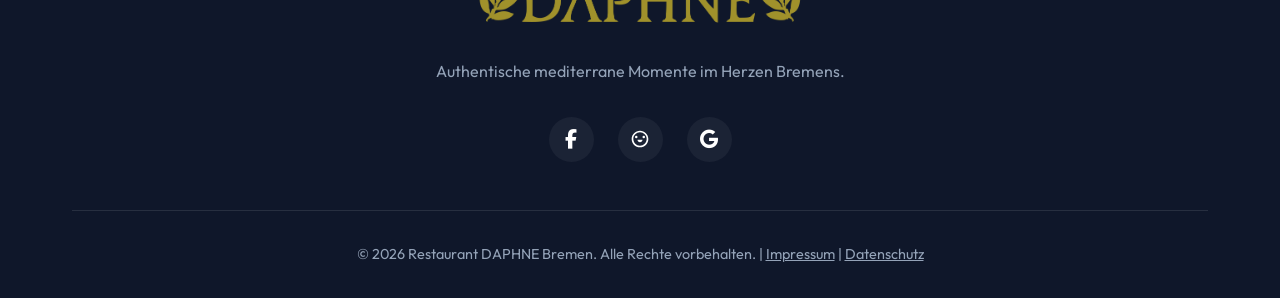
==== commit 5fb582a3: "fix: match navbar HTML structure exactly to index.html Use identical img attributes (height/width), " ====
--- a/datenschutz.html
+++ b/datenschutz.html
@@ -23,10 +23,11 @@
 <body>
 
     <!-- Navigation -->
-    <nav class="navbar scrolled" id="navbar">
+    <nav class="navbar" id="navbar">
         <div class="nav-container">
             <a href="index.html" class="logo">
-                <img src="assets/images/daphne_logo_orig.png" alt="Restaurant Daphne Logo" height="52" width="auto" loading="eager">
+                <img src="assets/images/daphne_logo_orig.png" alt="Restaurant Daphne Logo"
+                    height="52" width="156" loading="eager">
             </a>
             <button class="nav-toggle" id="nav-toggle" aria-expanded="false" aria-controls="nav-links" aria-label="Navigation öffnen">
                 <i class="fas fa-bars" aria-hidden="true"></i>
